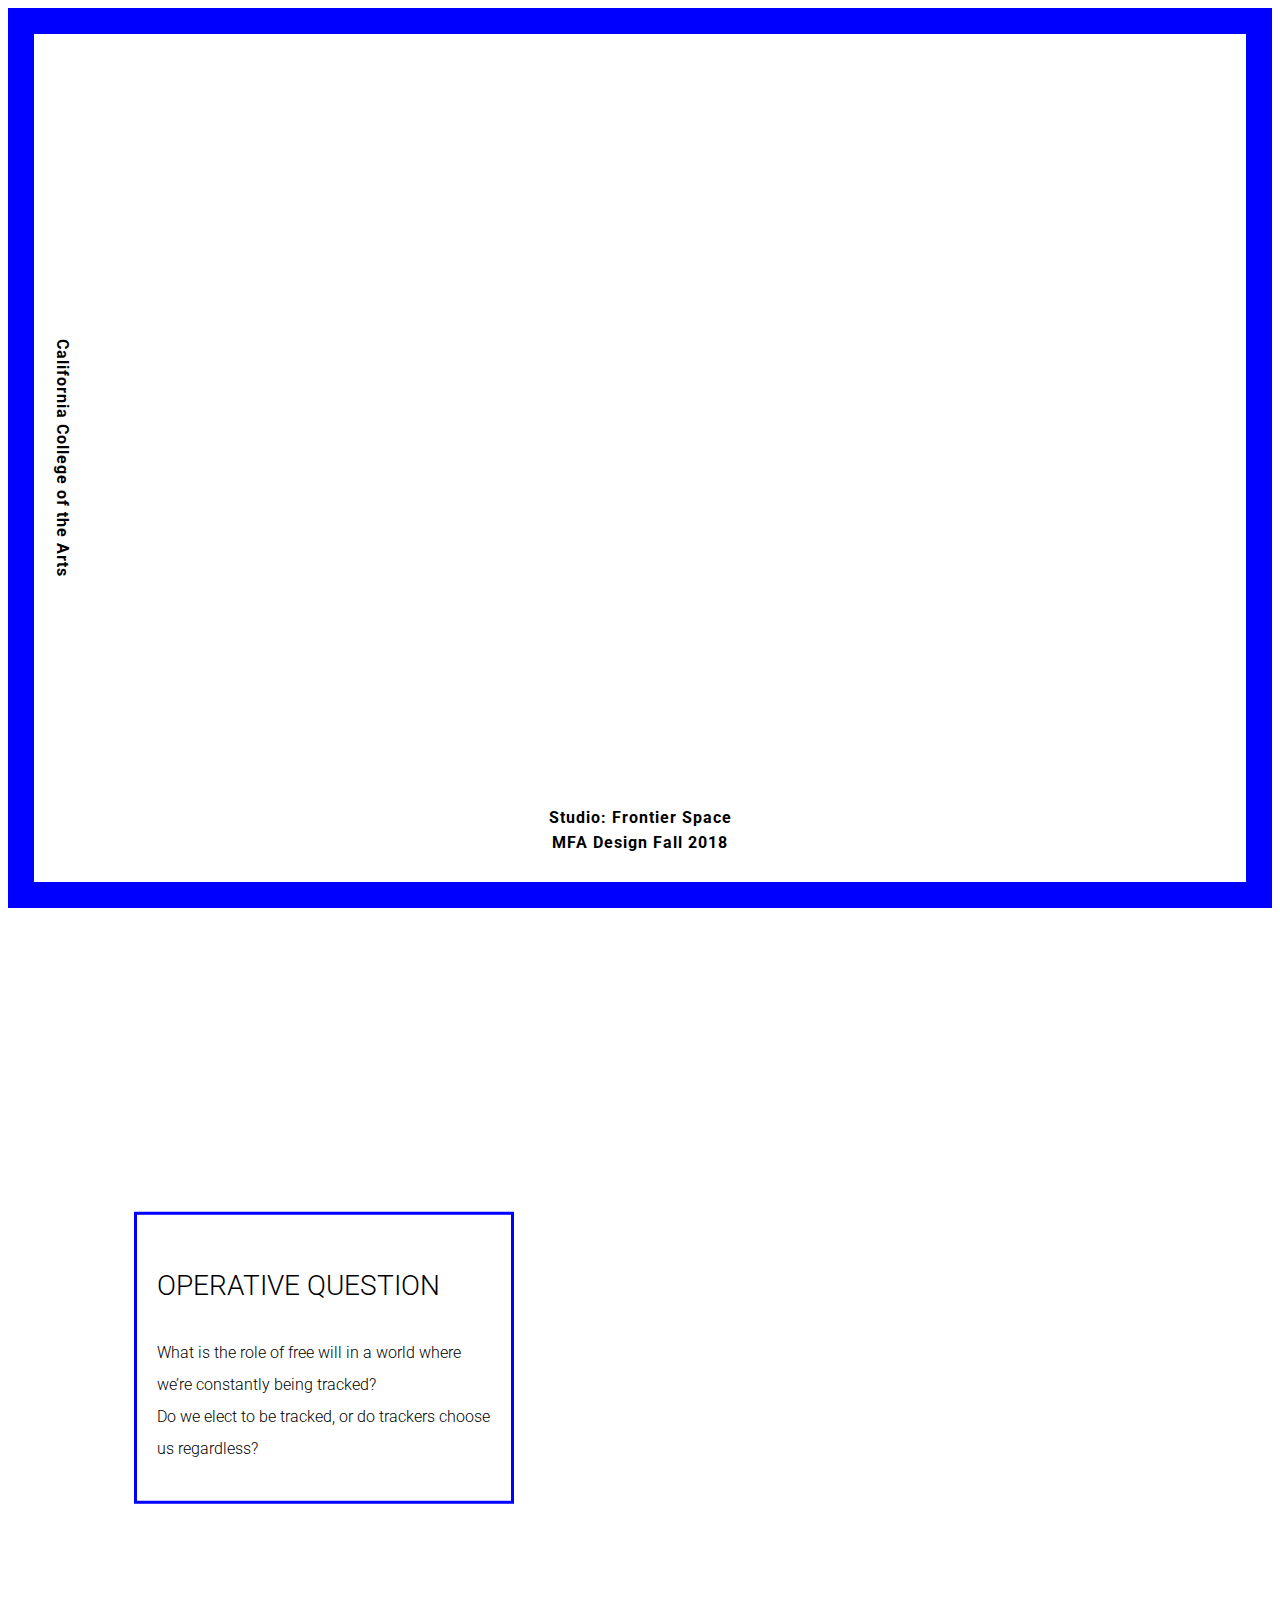
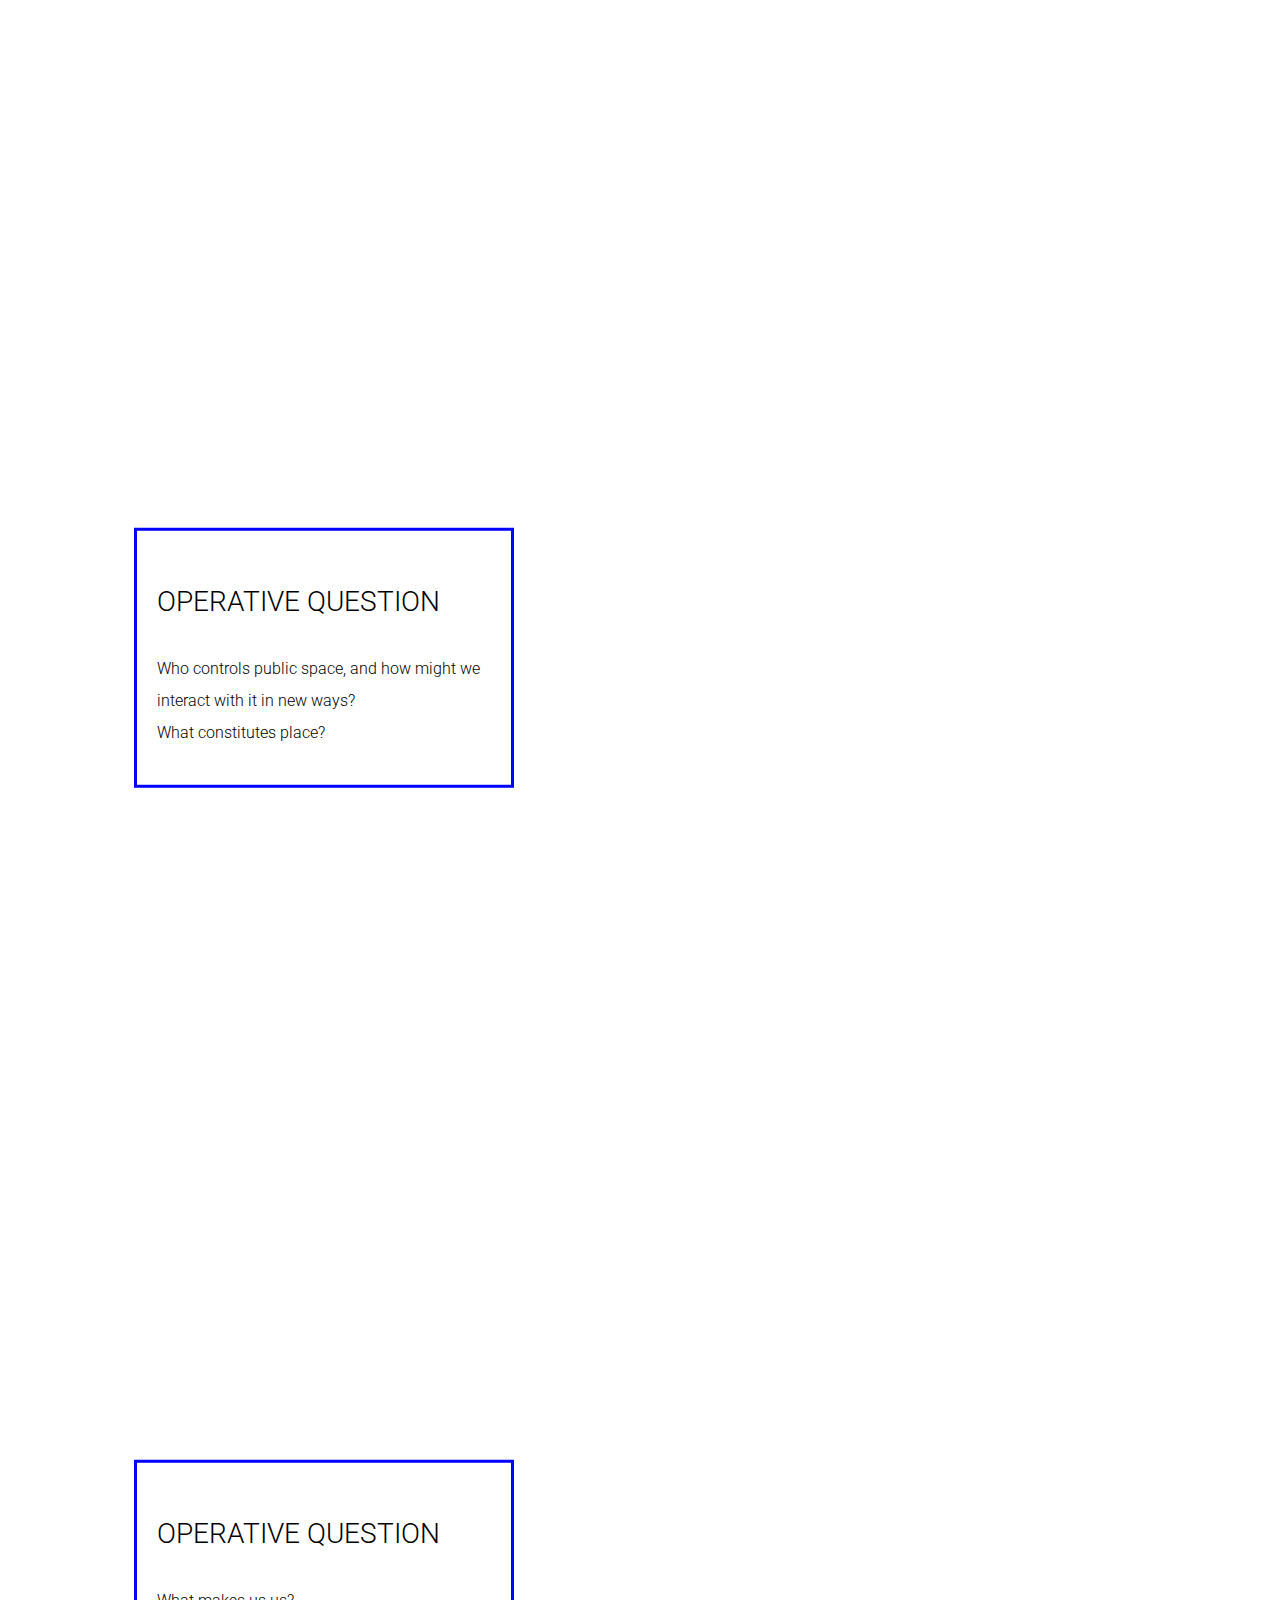
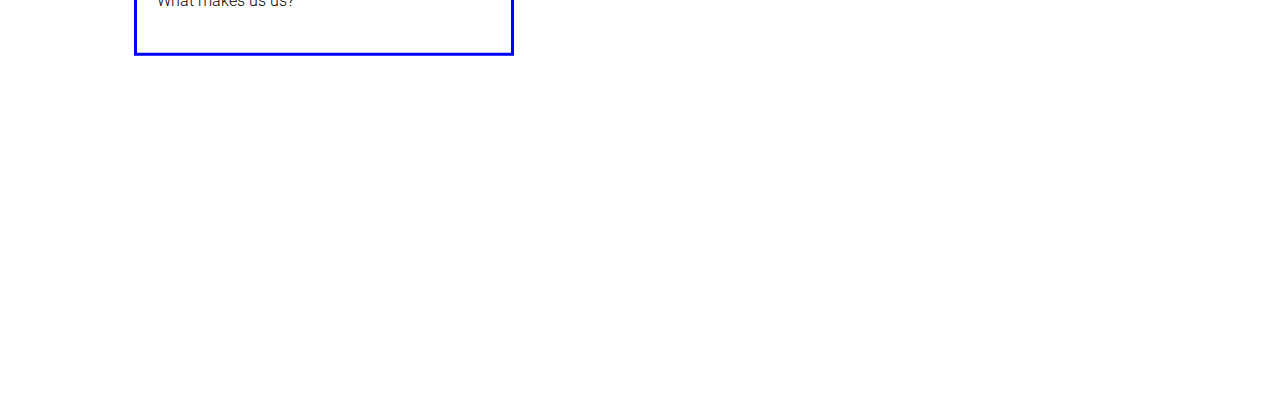
==== index.html @ 9ac5faed "linked to a subdomain" ====
<!doctype html>
<html lang="en" class="no-js">
    <head>
        <meta charset="UTF-8">
        <meta name="viewport" content="width=device-width, initial-scale=1">

        <link href="https://fonts.googleapis.com/css?family=Roboto" rel="stylesheet">

        <link rel="stylesheet" href="css/reset.css"> <!-- CSS reset -->
        <link rel="stylesheet" href="css/style.css"> <!-- Resource style -->

        <script src="js/modernizr.js"></script> <!-- Modernizr -->

        <title>&lt;Span&gt;</title>
    </head>

    <body>

        <header class="cd-header">
            <!-- <h1>&lt;Span&gt;</h1>-->
            <div class="info">
                <h3>Studio: Frontier Space<br>
                    MFA Design Fall 2018
                </h3>
            </div>
            <div class="cca">
                <h3>California College of the Arts
                </h3>
            </div>
        </header>

        <a href="Surveillance/surveillance.html"><section class="cd-fixed-background img-1" data-type="slider-item">

            <div class="cd-content">
                <h2>Operative question</h2>
                <p> What is the role of free will in a world where we’re constantly being tracked? <br>Do we elect to be tracked, or do trackers choose us regardless?</p>
            </div>
            </section></a>

        <section class="cd-fixed-background img-2" data-type="slider-item">
            <div class="cd-content light-background">
                <h2>Operative question</h2>
                <p>Who controls public space, and how might we interact with it in new ways? <br>What constitutes place?</p>
            </div>
        </section>

        <section class="cd-fixed-background img-3" data-type="slider-item">
            <div class="cd-content">
                <h2>Operative question</h2>
                <p>What makes us us?</p>
            </div>
        </section>

        <!--
<nav>
<ul class="cd-vertical-nav">
<li><a href="#0" class="cd-prev inactive">Next</a></li>
<li><a href="#0" class="cd-next">Prev</a></li>
</ul>
</nav> 

-->
        <script src="js/jquery-2.1.1.js"></script>
        <script src="js/main.js"></script> <!-- Resource jQuery -->
    </body>
</html>
---- css/style.css ----
/* -------------------------------- 

Primary style

-------------------------------- */
*, *::after, *::before {
    -webkit-box-sizing: border-box;
    -moz-box-sizing: border-box;
    box-sizing: border-box;
}

html, body {
    height: 100%;
}

html {
    font-size: 62.5%;
}

body {
    font-size: 1.6rem;
    font-family: 'Roboto', sans-serif;
    background-color: #fff;
}

@media only screen and (min-width: 1048px) {
    body {
        /* hide horizontal scroll bar in IE */
        overflow-x: hidden;
    }
}

a {
    color: #93a748;
    text-decoration: none;
}

/* -------------------------------- 

Main Components 

-------------------------------- */
.cd-header {
    position: relative;
    height: 100vh;
    background-image: url("../img/frontier.gif");
    background-repeat: no-repeat;
    background-size: contain;
    background-position: center;
    border:26px solid rgb(0,0,255);
    /*    box-shadow: 0 4px 20px rgba(0, 0, 0, 0.3);*/
    z-index: 1;
}

.cd-header h1 {
    width: 90%;
    color: #000;
    text-align: center;
    font-size: 2.2rem;
    -webkit-font-smoothing: antialiased;
    -moz-osx-font-smoothing: grayscale;
    position: absolute;
    left: 50%;
    top: 50%;
    bottom: auto;
    right: auto;
    -webkit-transform: translateX(-50%) translateY(-50%);
    -moz-transform: translateX(-50%) translateY(-50%);
    -ms-transform: translateX(-50%) translateY(-50%);
    -o-transform: translateX(-50%) translateY(-50%);
    transform: translateX(-50%) translateY(-50%);
}

@media only screen and (min-width: 768px) {
    .cd-header h1 {
        font-size: 6.6rem;
        font-weight: 600;
    }
}

.cd-header .info h3 {  
    left: 50%;
    color: #000;
    line-height: 1.6;
    text-align: center;
    font-size: 1.6rem;
    letter-spacing: 1px;
    -webkit-font-smoothing: antialiased;
    -moz-osx-font-smoothing: grayscale;
    position: absolute;
    padding: 0;
    bottom: 1rem;
    -webkit-transform: translateX(-50%) ;
    -moz-transform: translateX(-50%) ;
    -ms-transform: translateX(-50%) ;
    -o-transform: translateX(-50%) ;
    transform: translateX(-50%) ;
}

.cd-header .cca h3 {  
    writing-mode: tb-rl; 
    transform: rotate(180deg);
    top: 50%;
    color: #000;
    line-height: 1.5;
    text-align: center;
    font-size: 1.6rem;
    letter-spacing: 1px;
    -webkit-font-smoothing: antialiased;
    -moz-osx-font-smoothing: grayscale;
    position: absolute;
    padding: 0;
    bottom: 0;
    -webkit-transform: translateY(-50%) ;
    -moz-transform: translateY(-50%) ;
    -ms-transform: translateY(-50%) ;
    -o-transform: translateY(-50%) ;
    transform: translateY(-50%) ;
}

.cd-fixed-background {
    position: relative;
    padding: 3em 5% 0;
    background-repeat: no-repeat;
    background-size: contain;
    background-position: center center;
}
.cd-fixed-background h2, .cd-fixed-background p {
    color: #000;
    -webkit-font-smoothing: antialiased;
    -moz-osx-font-smoothing: grayscale;
}
.cd-fixed-background h2 {
    text-transform: uppercase;
    font-size: 2.8rem;
    line-height: 2;
}
.cd-fixed-background p {
    font-weight: 300;
    line-height: 2;
}
.cd-fixed-background .light-background h2, .cd-fixed-background .light-background p {
    color: #000;
}
.cd-fixed-background .cd-content::after {
    /* phone image on small devices */
    content: '';
    display: block;
    width: 100%;
    padding: 60% 0;
    margin: 2em auto 0;
}

@media only screen and (min-width: 768px) {
    .cd-fixed-background {
        height: 100%;
        padding: 0;
    }
    .cd-fixed-background h2 {
        text-transform: uppercase;
        font-size: 2.8rem;
        font-weight: 300;
    }
    .cd-fixed-background p {
        font-size: 1.6rem;
        font-weight: 300;
        line-height: 2;
    }
    .cd-fixed-background .cd-content {
        background-color: #fff;
        width: 30%;
        position: absolute;
        left: 5%;
        top: 50%;
        bottom: auto;
        border:3px solid rgb(0,0,255);
        padding: 20px;
        -webkit-transform: translateY(-50%);
        -moz-transform: translateY(-50%);
        -ms-transform: translateY(-50%);
        -o-transform: translateY(-50%);
        transform: translateY(-50%);
    }
    .cd-fixed-background .cd-content::after {
        display: none !important;
    }
    .cd-fixed-background.img-1 {
        background-image: url("../img/surveillance.jpg");
    }
    .cd-fixed-background.img-2 {
        background-image: url("../img/territory.jpg");
    }
    .cd-fixed-background.img-3 {
        background-image: url("../img/identity.jpg");
    }
}
@media only screen and (min-width: 1048px) {
    .cd-fixed-background {
        background-attachment: fixed;
    }
    .cd-fixed-background .cd-content {
        width: 30%;
        left: 10%;
    }
}

/*
.cd-vertical-nav {
position: fixed;
z-index: 2;
right: 3%;
top: 50%;
bottom: auto;
-webkit-transform: translateY(-50%);
-moz-transform: translateY(-50%);
-ms-transform: translateY(-50%);
-o-transform: translateY(-50%);
transform: translateY(-50%);
display: none;
}
.cd-vertical-nav a {
display: block;
height: 40px;
width: 40px;
image replace 
overflow: hidden;
text-indent: 100%;
white-space: nowrap;
background: transparent url(../img/cd-icon-arrow.svg) no-repeat center center;
-webkit-transition: opacity 0.2s 0s, visibility 0.2s 0s;
-moz-transition: opacity 0.2s 0s, visibility 0.2s 0s;
transition: opacity 0.2s 0s, visibility 0.2s 0s;
}
.cd-vertical-nav a.cd-prev {
-webkit-transform: rotate(180deg);
-moz-transform: rotate(180deg);
-ms-transform: rotate(180deg);
-o-transform: rotate(180deg);
transform: rotate(180deg);
margin-bottom: 10px;
}
.cd-vertical-nav a.inactive {
visibility: hidden;
opacity: 0;
-webkit-transition: opacity 0.2s 0s, visibility 0s 0.2s;
-moz-transition: opacity 0.2s 0s, visibility 0s 0.2s;
transition: opacity 0.2s 0s, visibility 0s 0.2s;
}
@media only screen and (min-width: 1200px) {
.cd-vertical-nav {
display: block;
}
}

.no-js .cd-vertical-nav {
display: none;
}
*/
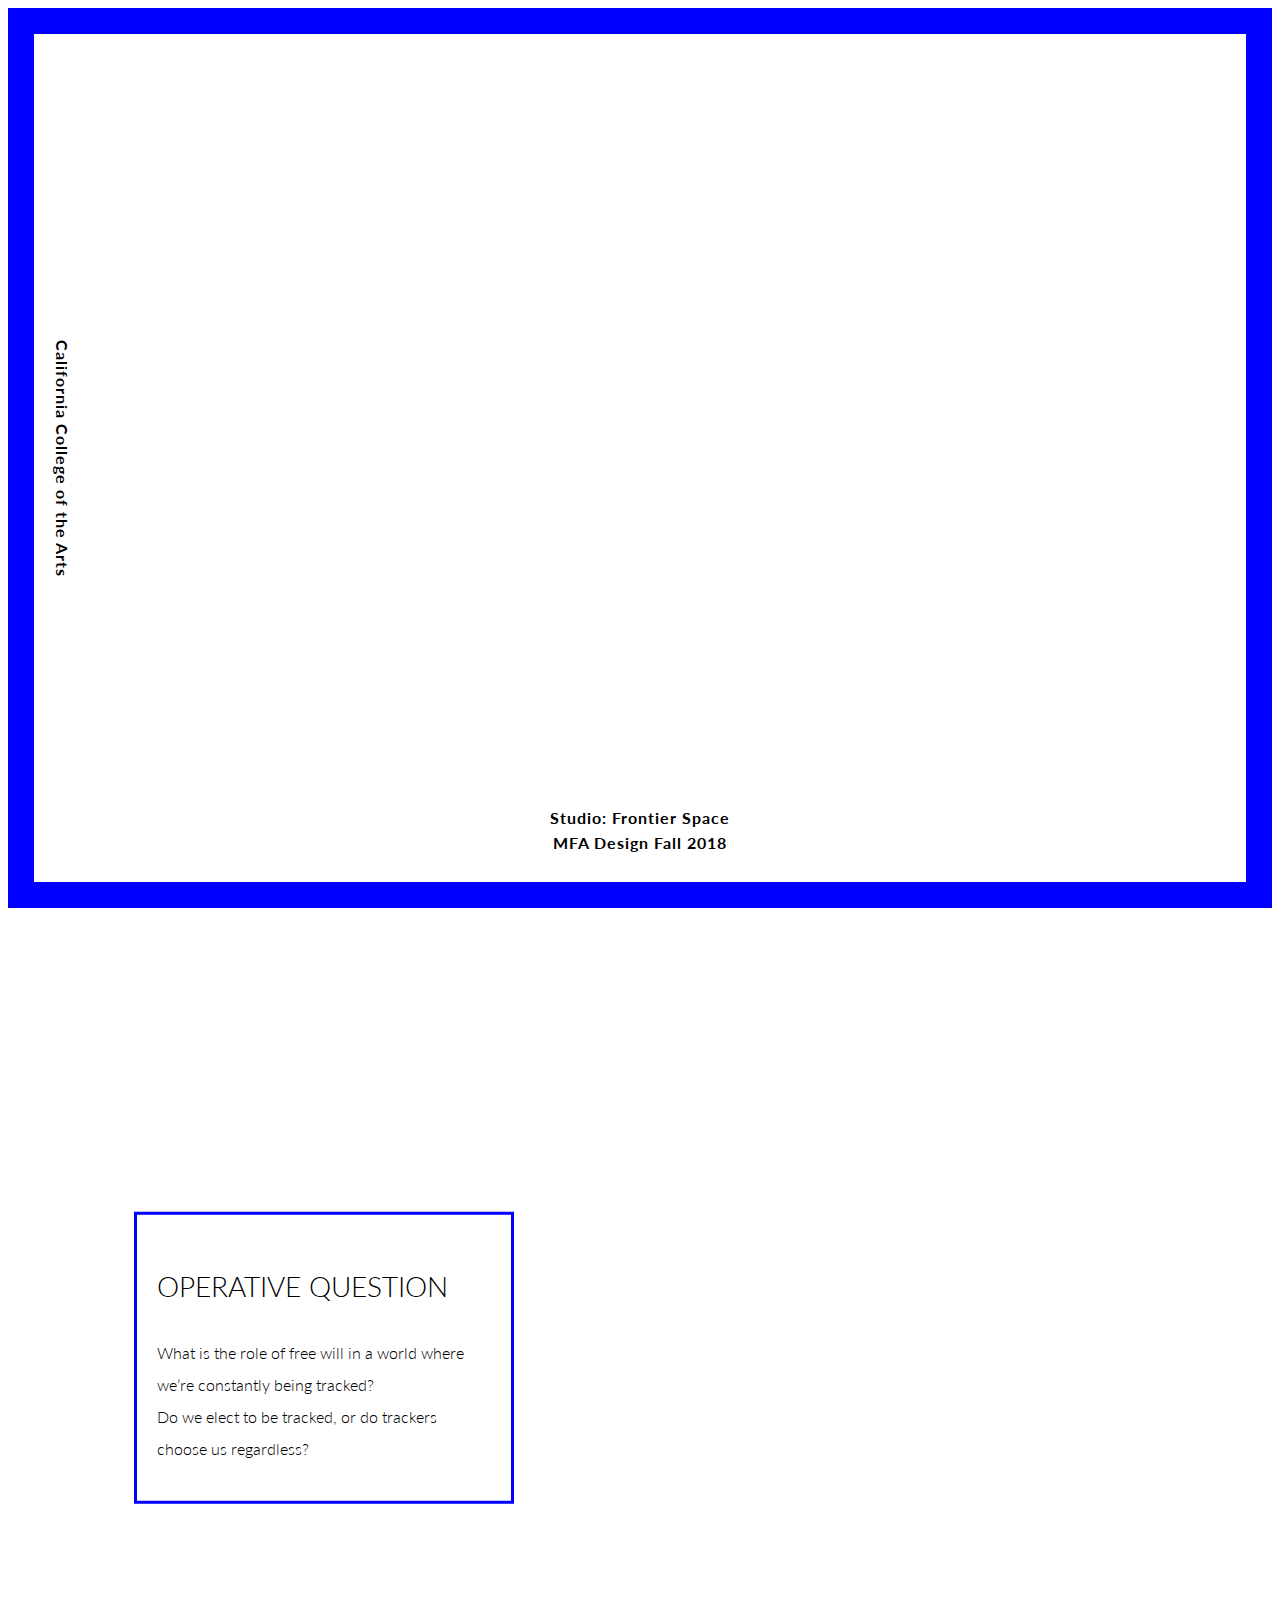
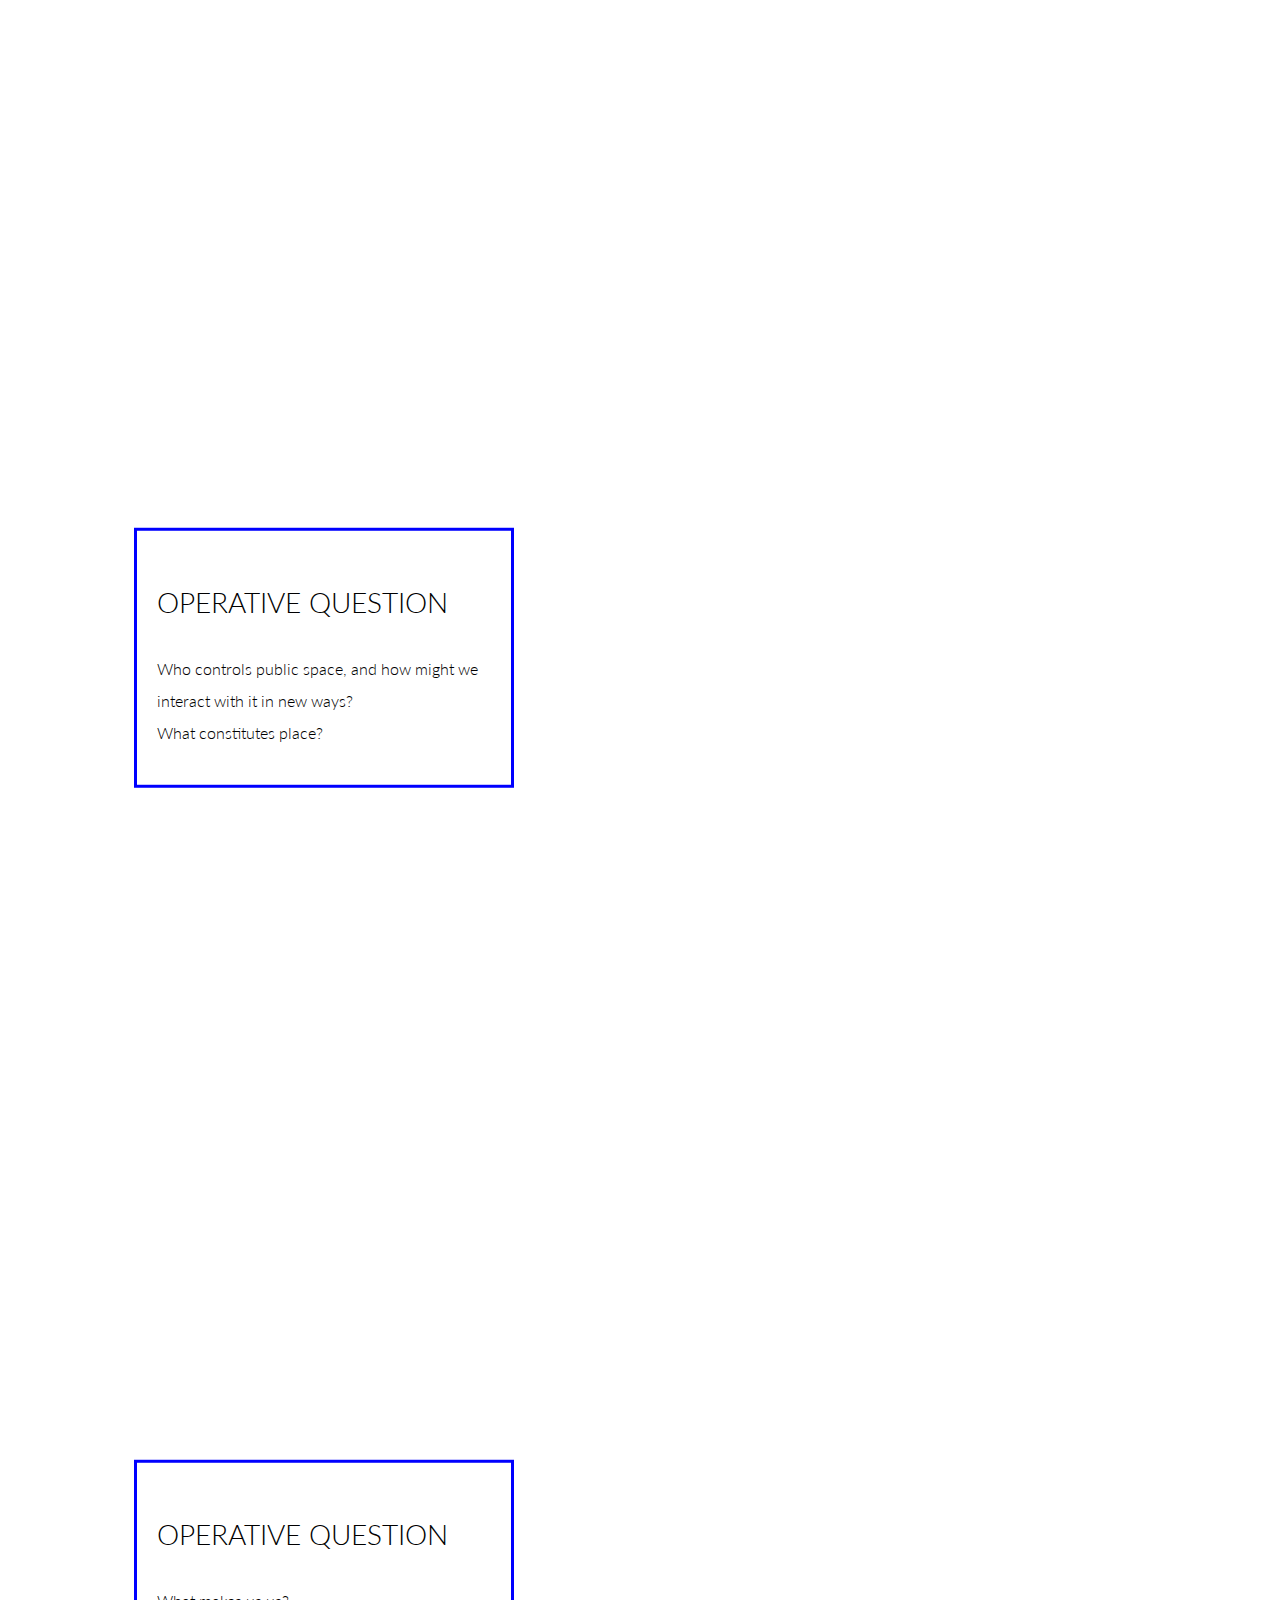
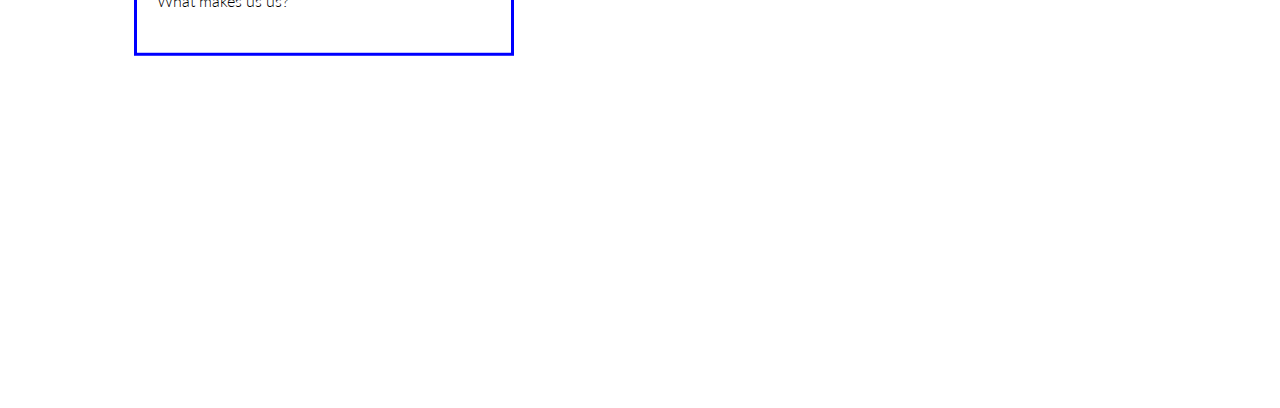
==== commit 5a830a66: "changed the fonts" ====
--- a/index.html
+++ b/index.html
@@ -4,7 +4,7 @@
         <meta charset="UTF-8">
         <meta name="viewport" content="width=device-width, initial-scale=1">
 
-        <link href="https://fonts.googleapis.com/css?family=Roboto" rel="stylesheet">
+        <link href="https://fonts.googleapis.com/css?family=Lato|Roboto|Roboto+Mono" rel="stylesheet">
 
         <link rel="stylesheet" href="css/reset.css"> <!-- CSS reset -->
         <link rel="stylesheet" href="css/style.css"> <!-- Resource style -->
@@ -29,7 +29,7 @@
             </div>
         </header>
 
-        <a href="Surveillance/surveillance.html"><section class="cd-fixed-background img-1" data-type="slider-item">
+        <a href="../Surveillance/surveillance.html"><section class="cd-fixed-background img-1" data-type="slider-item">
 
             <div class="cd-content">
                 <h2>Operative question</h2>
--- a/css/style.css
+++ b/css/style.css
@@ -19,7 +19,9 @@
 
 body {
     font-size: 1.6rem;
-    font-family: 'Roboto', sans-serif;
+    /*    font-family: 'Roboto', sans-serif;*/
+    font-family: 'Lato', sans-serif;
+    /*    font-family: 'Roboto Mono', monospace;*/
     background-color: #fff;
 }
 
